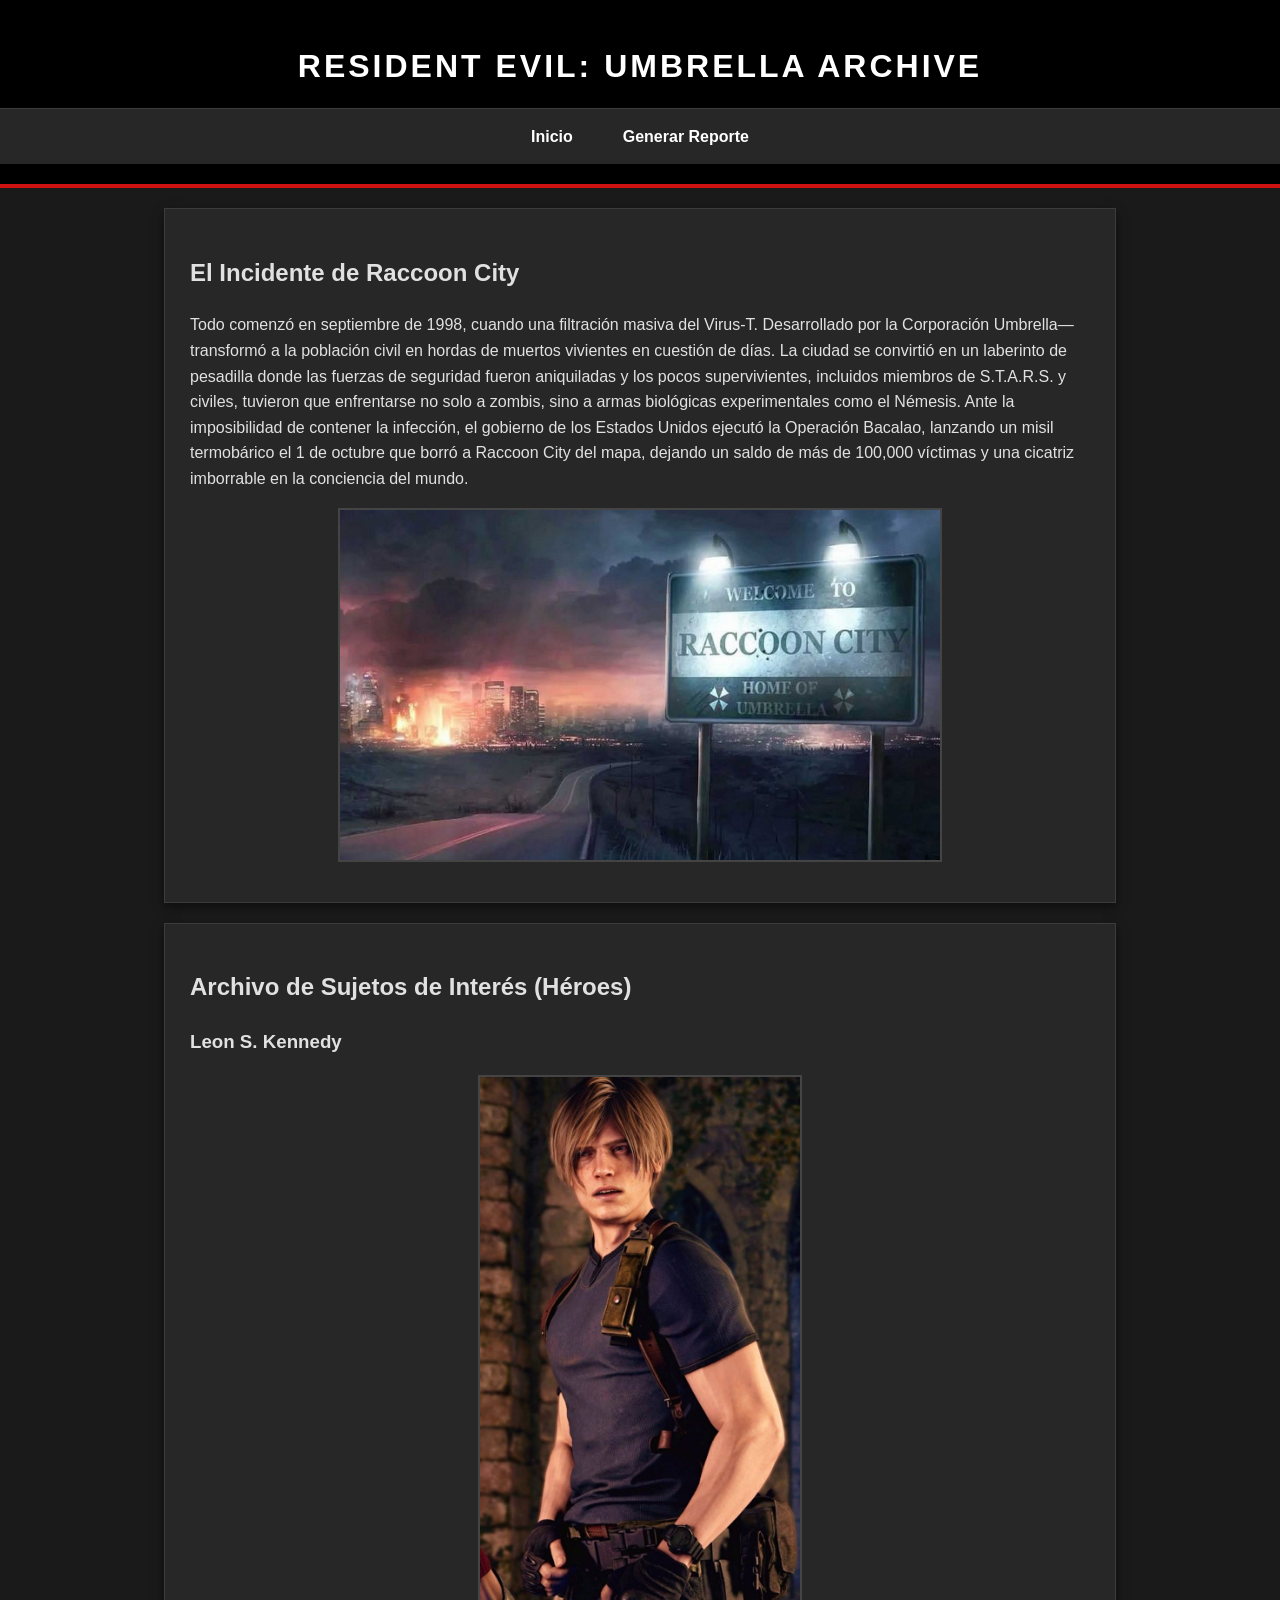
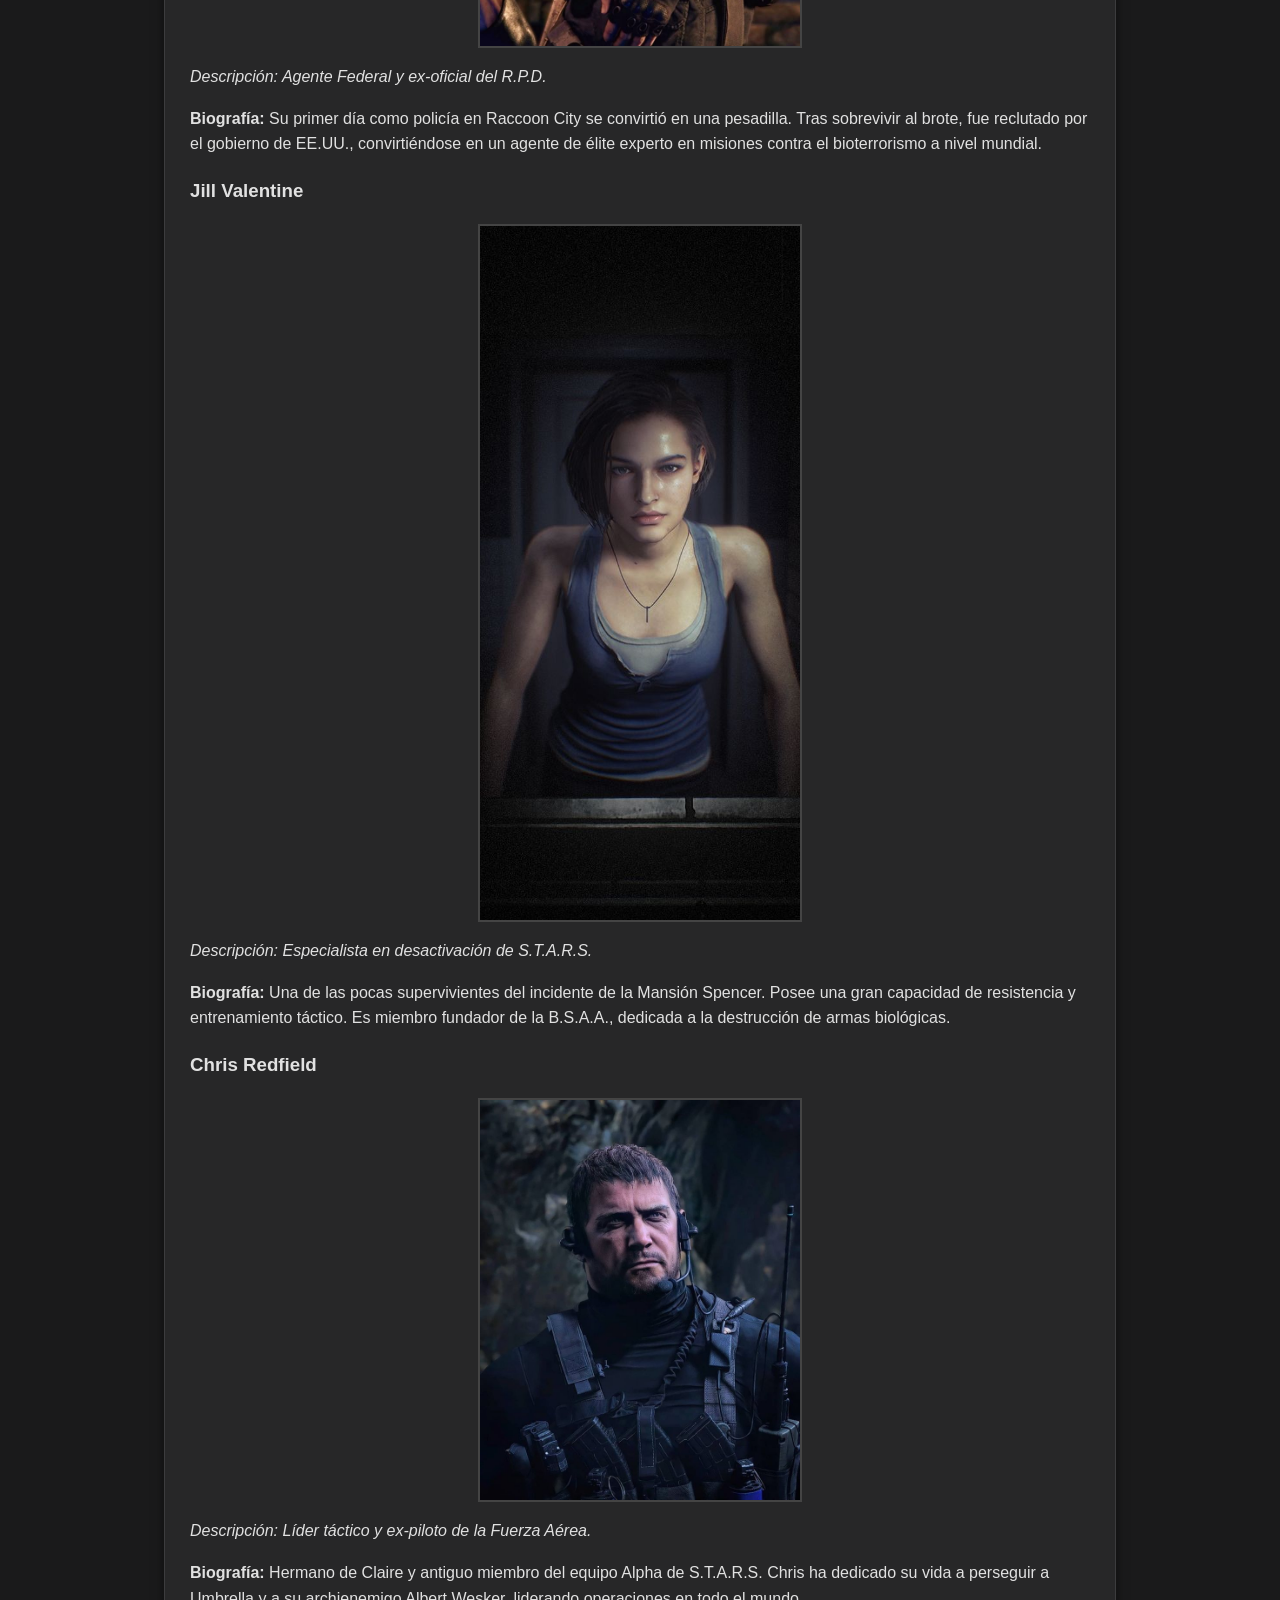
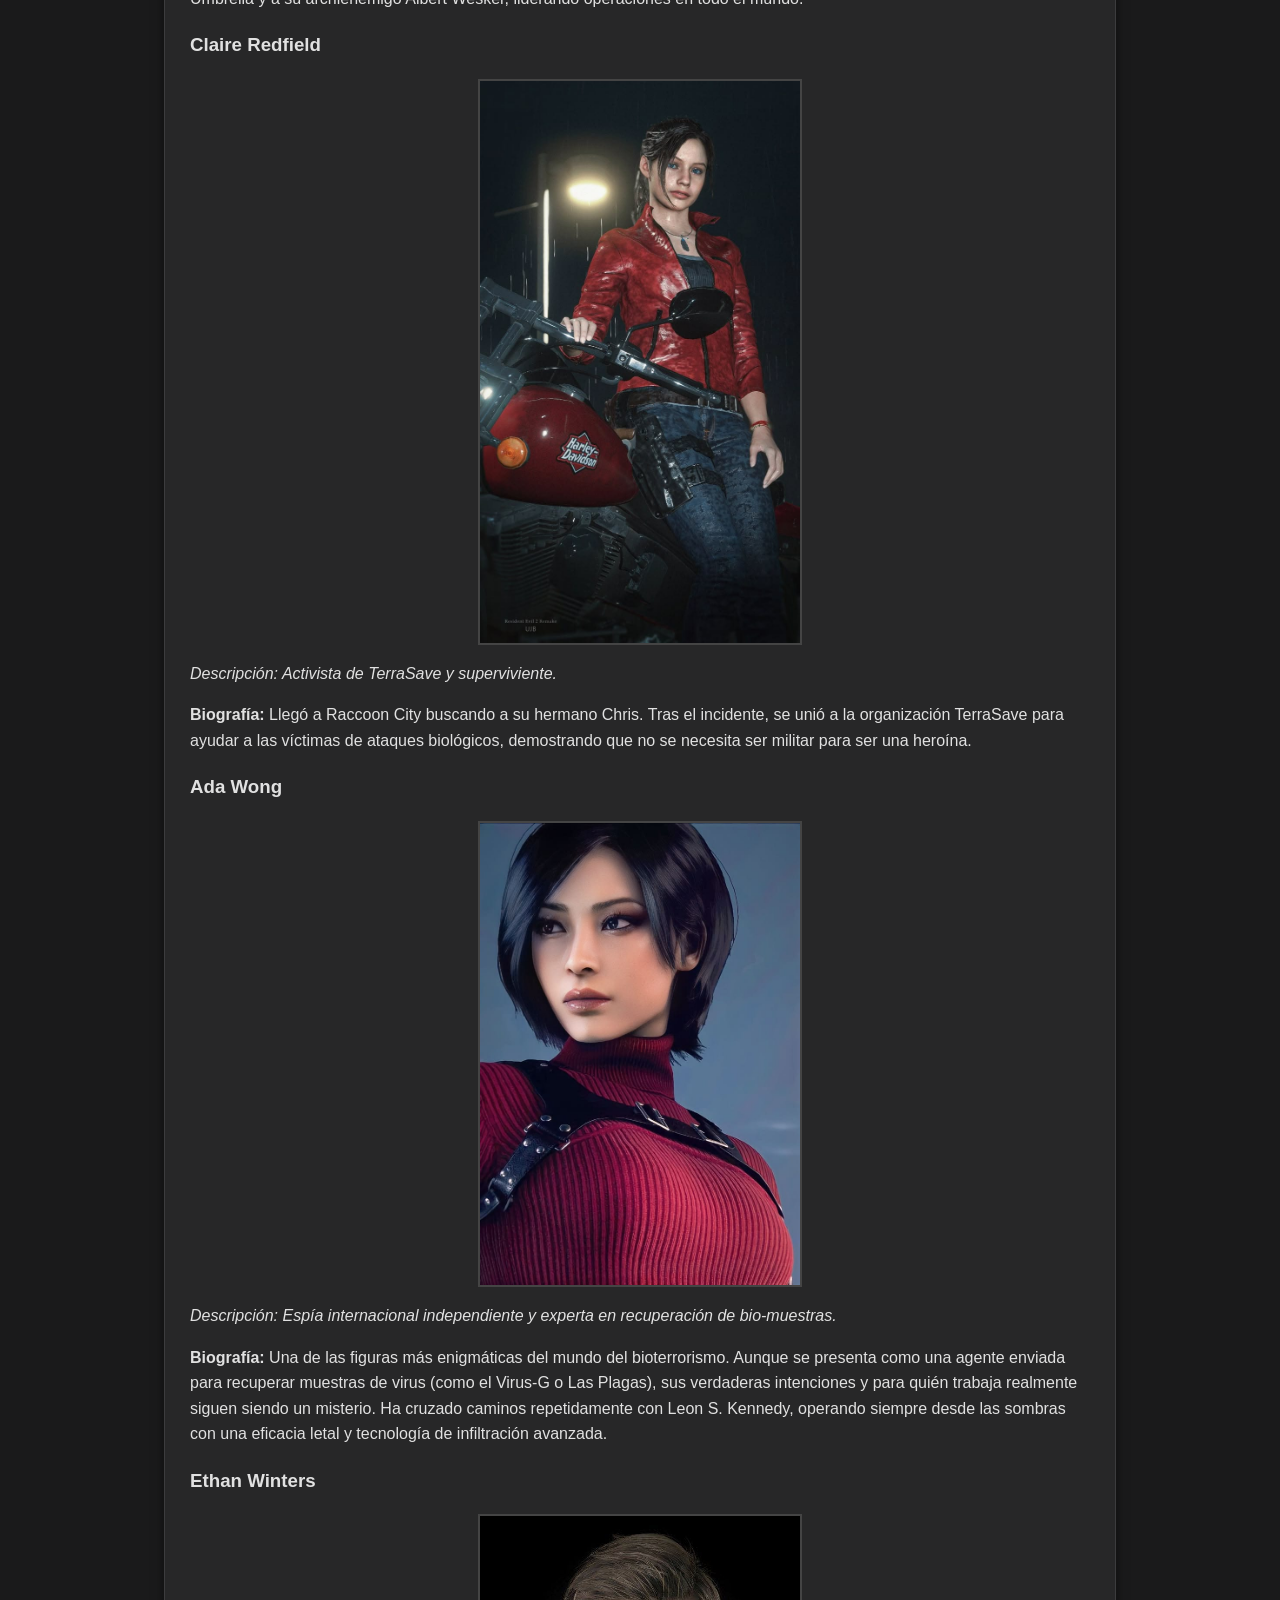
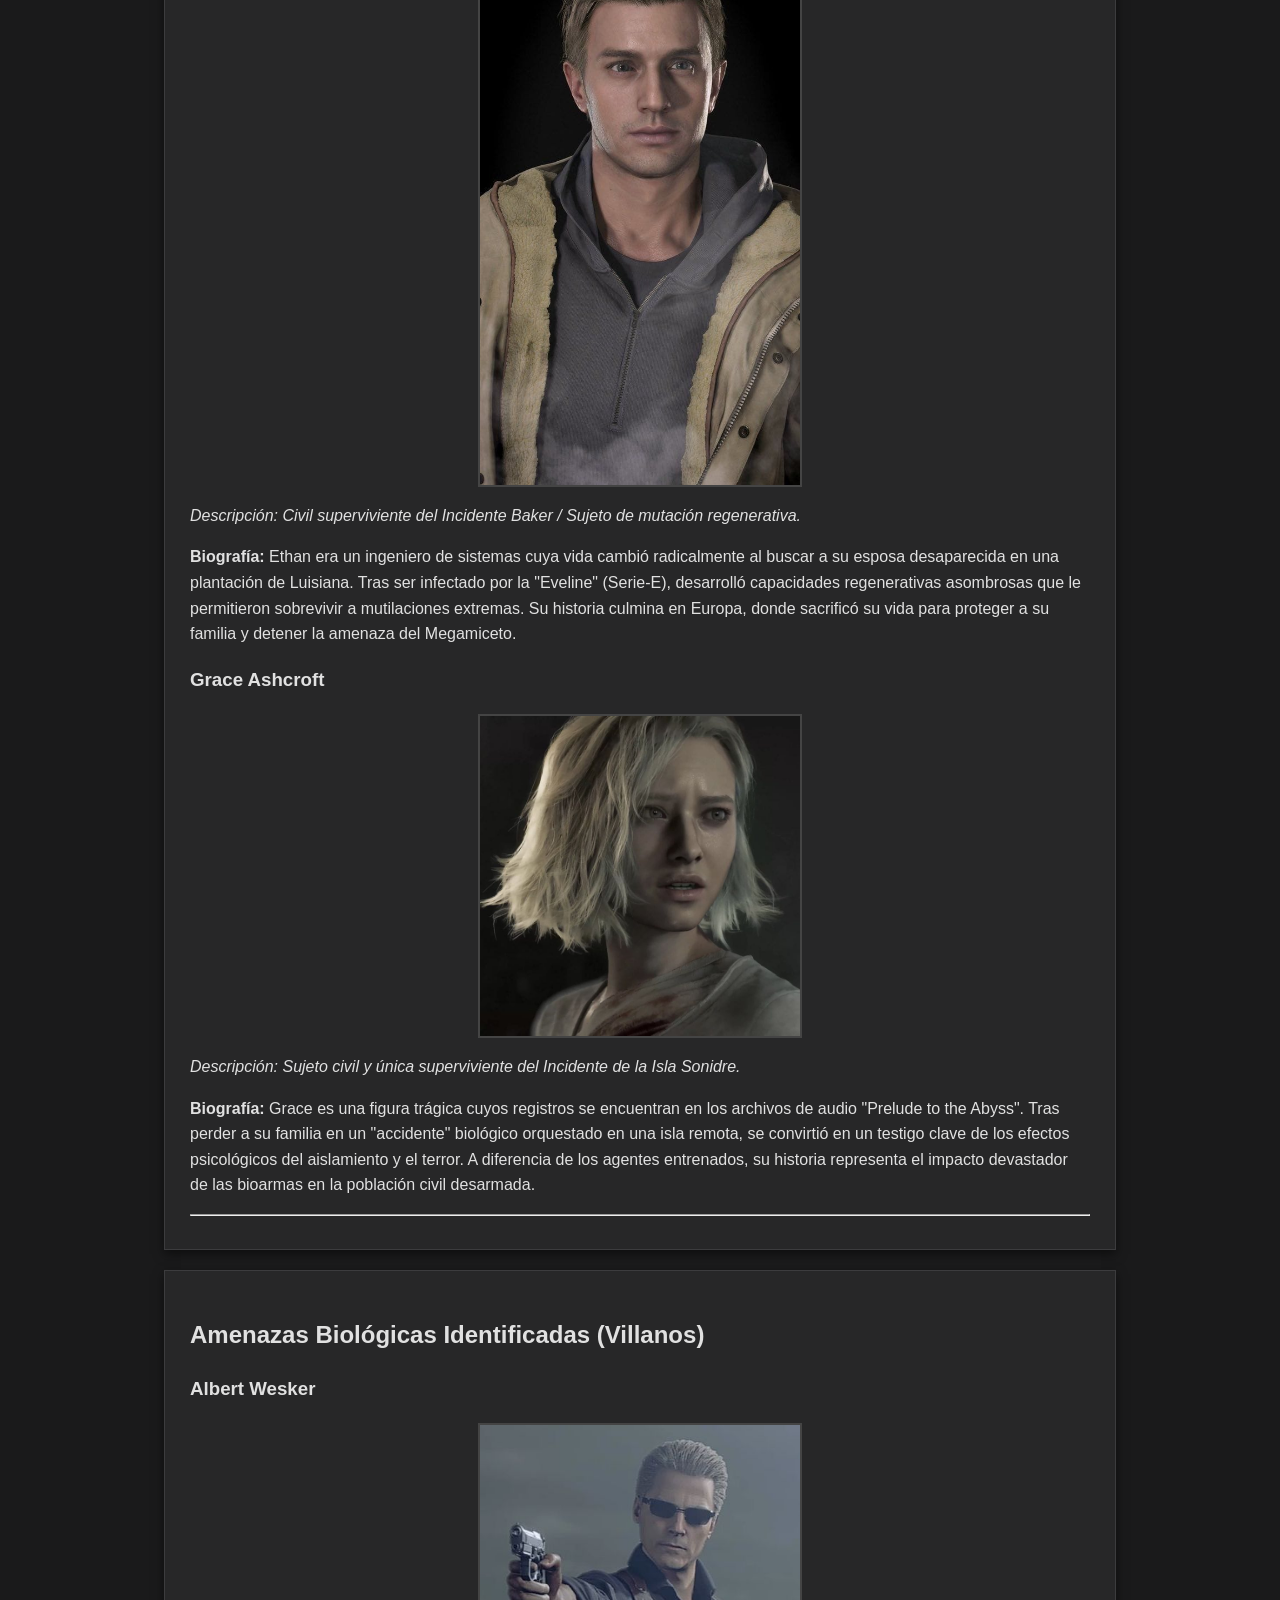
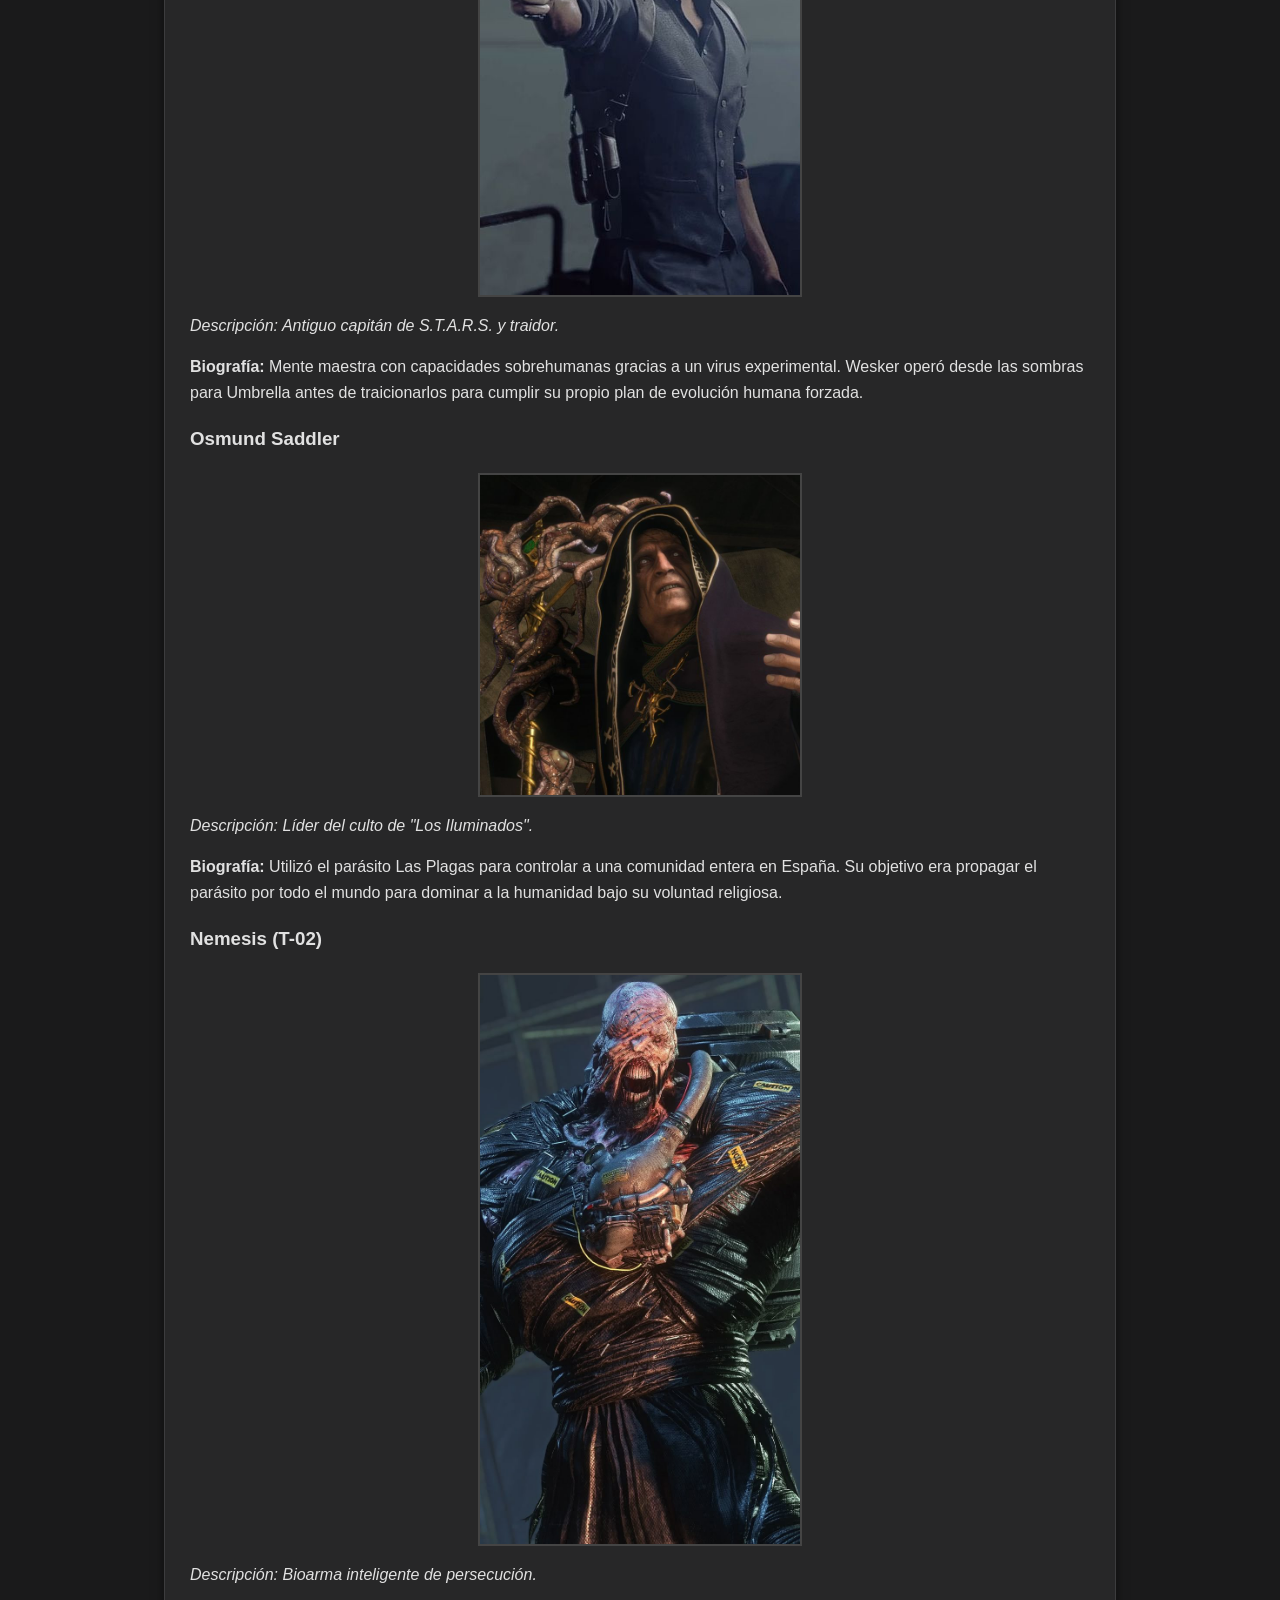
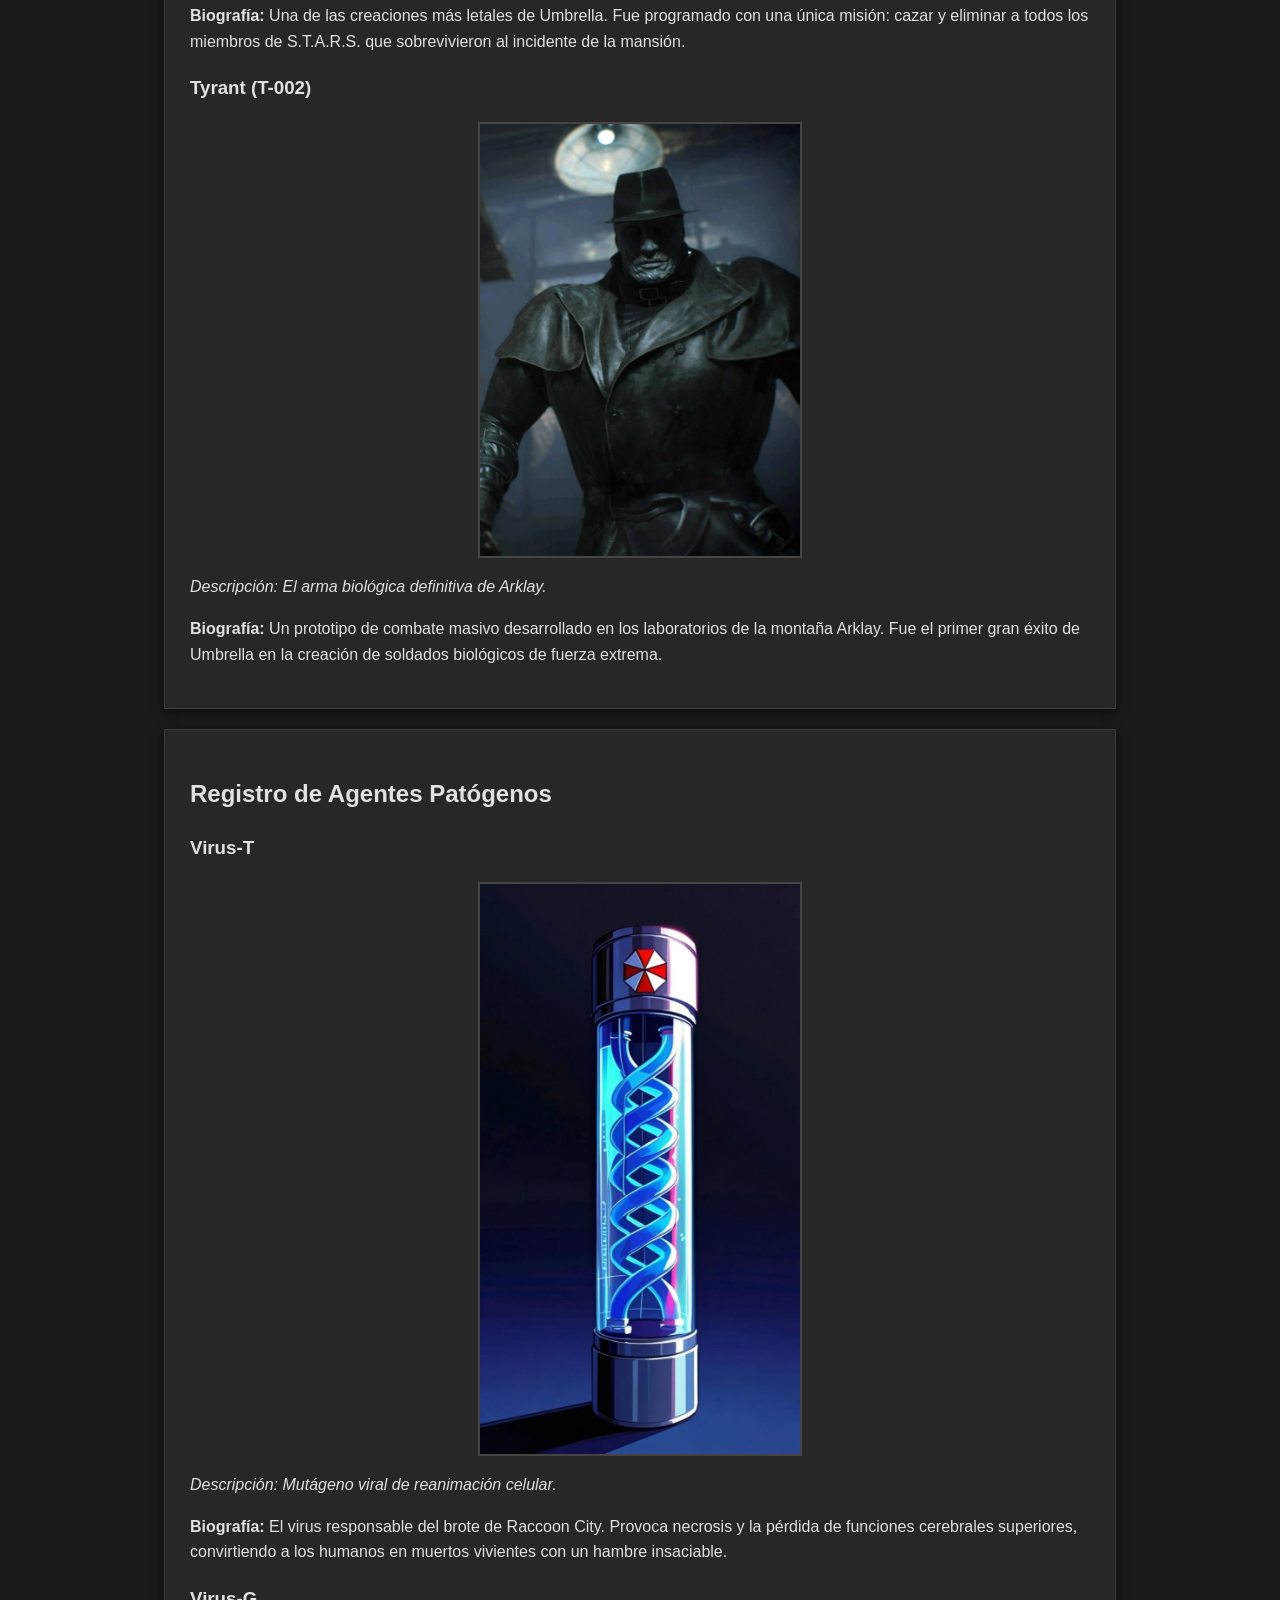
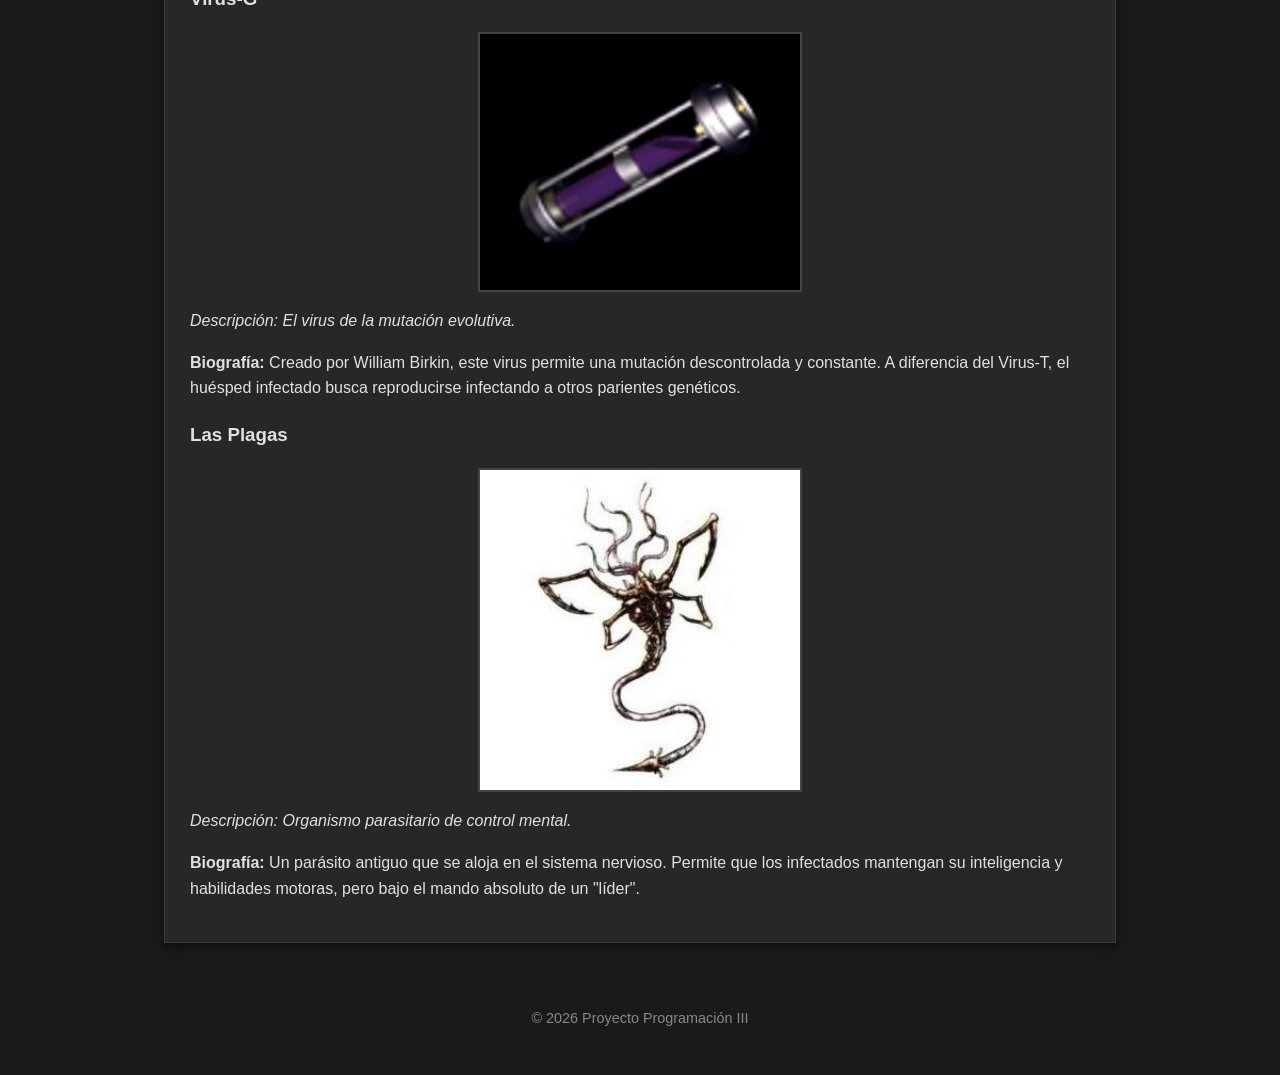
==== index.html @ 29c2317d "Add files via upload" ====
<!DOCTYPE html>
<html lang="es">
<head>
<meta charset="UTF-8">
<title>Resident Evil Wiki - Inicio</title>
<link rel="icon" href="img/1.ico" type="image/x-icon"> 
<link rel="stylesheet" href="estilos.css">
</head>
<body>
<header> 
<h1>Resident Evil: Umbrella Archive</h1>
<nav>
<ul>
<li><a href="index.html">Inicio</a></li>
<li><a href="reporte.html">Generar Reporte</a></li>
</ul>
</nav>
</header>
   <main>
<section>
<article>
<h2>El Incidente de Raccoon City</h2>
<p>Todo comenzó en septiembre de 1998, cuando una filtración masiva del Virus-T. Desarrollado por la Corporación Umbrella— transformó a la población civil en hordas de muertos vivientes en cuestión de días. La ciudad se convirtió en un laberinto de pesadilla donde las fuerzas de seguridad fueron aniquiladas y los pocos supervivientes, incluidos miembros de S.T.A.R.S. y civiles, tuvieron que enfrentarse no solo a zombis, sino a armas biológicas experimentales como el Némesis. Ante la imposibilidad de contener la infección, el gobierno de los Estados Unidos ejecutó la Operación Bacalao, lanzando un misil termobárico el 1 de octubre que borró a Raccoon City del mapa, dejando un saldo de más de 100,000 víctimas y una cicatriz imborrable en la conciencia del mundo.</p>
<img src="img/raccoon.jpg" alt="Raccoon City" class="imagen-raccoon">
</article>
</section>
        <section>
<h2>Archivo de Sujetos de Interés (Héroes)</h2>
<article>
<h3>Leon S. Kennedy</h3>
<img src="img/leon.jpg" alt="Leon S. Kennedy">
<p><em>Descripción: Agente Federal y ex-oficial del R.P.D.</em></p>
<p><strong>Biografía:</strong> Su primer día como policía en Raccoon City se convirtió en una pesadilla. Tras sobrevivir al brote, fue reclutado por el gobierno de EE.UU., convirtiéndose en un agente de élite experto en misiones contra el bioterrorismo a nivel mundial.</p>
</article>
<article>
<h3>Jill Valentine</h3>
<img src="img/jill.jpg" alt="Jill Valentine">
<p><em>Descripción: Especialista en desactivación de S.T.A.R.S.</em></p>
<p><strong>Biografía:</strong> Una de las pocas supervivientes del incidente de la Mansión Spencer. Posee una gran capacidad de resistencia y entrenamiento táctico. Es miembro fundador de la B.S.A.A., dedicada a la destrucción de armas biológicas.</p>
</article>
<article>
<h3>Chris Redfield</h3>
<img src="img/Chris.jpg" alt="Chris Redfield">
<p><em>Descripción: Líder táctico y ex-piloto de la Fuerza Aérea.</em></p>
<p><strong>Biografía:</strong> Hermano de Claire y antiguo miembro del equipo Alpha de S.T.A.R.S. Chris ha dedicado su vida a perseguir a Umbrella y a su archienemigo Albert Wesker, liderando operaciones en todo el mundo.</p>
</article>
<article>
<h3>Claire Redfield</h3>
<img src="img/Claire.jpg" alt="Claire Redfield">
<p><em>Descripción: Activista de TerraSave y superviviente.</em></p>
<p><strong>Biografía:</strong> Llegó a Raccoon City buscando a su hermano Chris. Tras el incidente, se unió a la organización TerraSave para ayudar a las víctimas de ataques biológicos, demostrando que no se necesita ser militar para ser una heroína.</p>
</article>
<article>
<h3>Ada Wong</h3>
<img src="img/Ada.jpg" alt="Ada Wong">
<p><em>Descripción: Espía internacional independiente y experta en recuperación de bio-muestras.</em></p>
<p><strong>Biografía:</strong> Una de las figuras más enigmáticas del mundo del bioterrorismo. Aunque se presenta como una agente enviada para recuperar muestras de virus (como el Virus-G o Las Plagas), sus verdaderas intenciones y para quién trabaja realmente siguen siendo un misterio. Ha cruzado caminos repetidamente con Leon S. Kennedy, operando siempre desde las sombras con una eficacia letal y tecnología de infiltración avanzada.</p>
</article>
<article>
<h3>Ethan Winters</h3>
<img src="img/Ethan.jpg" alt="Ethan Winters">
<p><em>Descripción: Civil superviviente del Incidente Baker / Sujeto de mutación regenerativa.</em></p>
<p><strong>Biografía:</strong> Ethan era un ingeniero de sistemas cuya vida cambió radicalmente al buscar a su esposa desaparecida en una plantación de Luisiana. Tras ser infectado por la "Eveline" (Serie-E), desarrolló capacidades regenerativas asombrosas que le permitieron sobrevivir a mutilaciones extremas. Su historia culmina en Europa, donde sacrificó su vida para proteger a su familia y detener la amenaza del Megamiceto.</p>
</article>
<article>
<h3>Grace Ashcroft</h3>
<img src="img/Grace.jpg" alt="Grace Ashcroft">
<p><em>Descripción: Sujeto civil y única superviviente del Incidente de la Isla Sonidre.</em></p>
<p><strong>Biografía:</strong> Grace es una figura trágica cuyos registros se encuentran en los archivos de audio "Prelude to the Abyss". Tras perder a su familia en un "accidente" biológico orquestado en una isla remota, se convirtió en un testigo clave de los efectos psicológicos del aislamiento y el terror. A diferencia de los agentes entrenados, su historia representa el impacto devastador de las bioarmas en la población civil desarmada.</p>
</article>
<hr>
</section>
<section>
<h2>Amenazas Biológicas Identificadas (Villanos)</h2>
<article>
<h3>Albert Wesker</h3>
<img src="img/Wesker.jpg" alt="Albert Wesker">
<p><em>Descripción: Antiguo capitán de S.T.A.R.S. y traidor.</em></p>
<p><strong>Biografía:</strong> Mente maestra con capacidades sobrehumanas gracias a un virus experimental. Wesker operó desde las sombras para Umbrella antes de traicionarlos para cumplir su propio plan de evolución humana forzada.</p>
</article>
<article>
<h3>Osmund Saddler</h3>
<img src="img/Osmund.jpg" alt="Osmund Saddler">
<p><em>Descripción: Líder del culto de "Los Iluminados".</em></p>
<p><strong>Biografía:</strong> Utilizó el parásito Las Plagas para controlar a una comunidad entera en España. Su objetivo era propagar el parásito por todo el mundo para dominar a la humanidad bajo su voluntad religiosa.</p>
</article>
<article>
<h3>Nemesis (T-02)</h3>
<img src="img/Nemesis.jpg" alt="Nemesis">
<p><em>Descripción: Bioarma inteligente de persecución.</em></p>
<p><strong>Biografía:</strong> Una de las creaciones más letales de Umbrella. Fue programado con una única misión: cazar y eliminar a todos los miembros de S.T.A.R.S. que sobrevivieron al incidente de la mansión.</p>
</article>
<article>
<h3>Tyrant (T-002)</h3>
<img src="img/Tyrant.jpg" alt="Tyrant">
<p><em>Descripción: El arma biológica definitiva de Arklay.</em></p>
<p><strong>Biografía:</strong> Un prototipo de combate masivo desarrollado en los laboratorios de la montaña Arklay. Fue el primer gran éxito de Umbrella en la creación de soldados biológicos de fuerza extrema.</p>
</article>
</section>
<section>
<h2>Registro de Agentes Patógenos</h2>
<article>
<h3>Virus-T</h3>
<img src="img/T.jpg" alt="Virus T">
<p><em>Descripción: Mutágeno viral de reanimación celular.</em></p>
<p><strong>Biografía:</strong> El virus responsable del brote de Raccoon City. Provoca necrosis y la pérdida de funciones cerebrales superiores, convirtiendo a los humanos en muertos vivientes con un hambre insaciable.</p>
</article>
<article>
<h3>Virus-G</h3>
<img src="img/G.jpg" alt="Virus G">
<p><em>Descripción: El virus de la mutación evolutiva.</em></p>
<p><strong>Biografía:</strong> Creado por William Birkin, este virus permite una mutación descontrolada y constante. A diferencia del Virus-T, el huésped infectado busca reproducirse infectando a otros parientes genéticos.</p>
</article>
<article>
<h3>Las Plagas</h3>
<img src="img/Plagas.jpg" alt="Las Plagas">
<p><em>Descripción: Organismo parasitario de control mental.</em></p>
<p><strong>Biografía:</strong> Un parásito antiguo que se aloja en el sistema nervioso. Permite que los infectados mantengan su inteligencia y habilidades motoras, pero bajo el mando absoluto de un "líder".</p>
</article>
</section>
</main>
<footer> 
<p>&copy; 2026 Proyecto Programación III</p>
</footer>
<script src="js/audio.js"></script>
</body>
</html>
---- estilos.css ----
/* Paleta de colores inspirada en la Wiki de Resident Evil */
:root {
    --fondo-principal: #1a1a1b; /* Gris casi negro */
    --fondo-secundario: #272728; /* Gris oscuro para secciones */
    --rojo-umbrella: #ce1212; /* Rojo vibrante */
    --borde: #3c3c3e;
    --texto: #e1e1e1;
    --enlace: #4ea1d3; /* Azul suave para enlaces estilo Wiki */
}
/* Configuración General */
body {
    background-color: var(--fondo-principal);
    color: var(--texto);
    font-family: 'Helvetica Neue', Helvetica, Arial, sans-serif;
    margin: 0;
    padding: 0;
    line-height: 1.6;
}
/* Header y Navegación (Requisito 15) */
header {
    background-color: #000;
    border-bottom: 4px solid var(--rojo-umbrella);
    padding: 20px 0;
    text-align: center;
}
header h1 {
    text-transform: uppercase;
    letter-spacing: 3px;
    margin-bottom: 15px;
    color: #fff;
}
nav ul {
    background: var(--fondo-secundario);
    list-style: none;
    padding: 0;
    margin: 0;
    display: flex;
    justify-content: center;
    border-top: 1px solid var(--borde);
}
nav li a {
    color: #fff;
    text-decoration: none;
    padding: 15px 25px;
    display: block;
    font-weight: bold;
    transition: 0.3s;
}
nav li a:hover {
    background-color: var(--rojo-umbrella);
}
/* Contenedor de Contenido (Secciones y Artículos) */
section, aside, form {
    max-width: 900px;
    margin: 20px auto;
    background-color: var(--fondo-secundario);
    padding: 25px;
    border: 1px solid var(--borde);
    box-shadow: 0 4px 10px rgba(0,0,0,0.5);
}
/* Imágenes */
img {
    width: 320px;
    height: auto;
    border: 2px solid #444;
    display: block;
    margin: 15px auto;
}

.imagen-raccoon {
    width: 600px;
    height: 350px;
    object-fit: cover;
}
/* Formulario*/
fieldset {
    border: 1px solid var(--rojo-umbrella);
    padding: 20px;
}
legend {
    color: var(--rojo-umbrella);
    font-weight: bold;
    padding: 0 10px;
}
label {
    display: block;
    margin-top: 10px;
}
input[type="text"], select {
    width: 100%;
    padding: 10px;
    margin-top: 5px;
    background: #111;
    border: 1px solid var(--borde);
    color: white;
}
input[type="submit"] {
    background-color: var(--rojo-umbrella);
    color: white;
    border: none;
    padding: 12px 25px;
    margin-top: 20px;
    cursor: pointer;
    font-weight: bold;
    text-transform: uppercase;
}
input[type="submit"]:hover {
    background-color: #ff0000;
}
/* Enlaces Externos (Requisito 17) */
a {
    color: var(--enlace);
}
/* Footer (Requisito 15) */
footer {
    text-align: center;
    padding: 30px;
    font-size: 0.9em;
    color: #888;
}
/* Adaptabilidad Móvil (Requisito 9) */
@media (max-width: 600px) {
    nav ul {
        flex-direction: column;
    }
    nav li a {
        text-align: center;
        border-bottom: 1px solid var(--borde);
    }
}
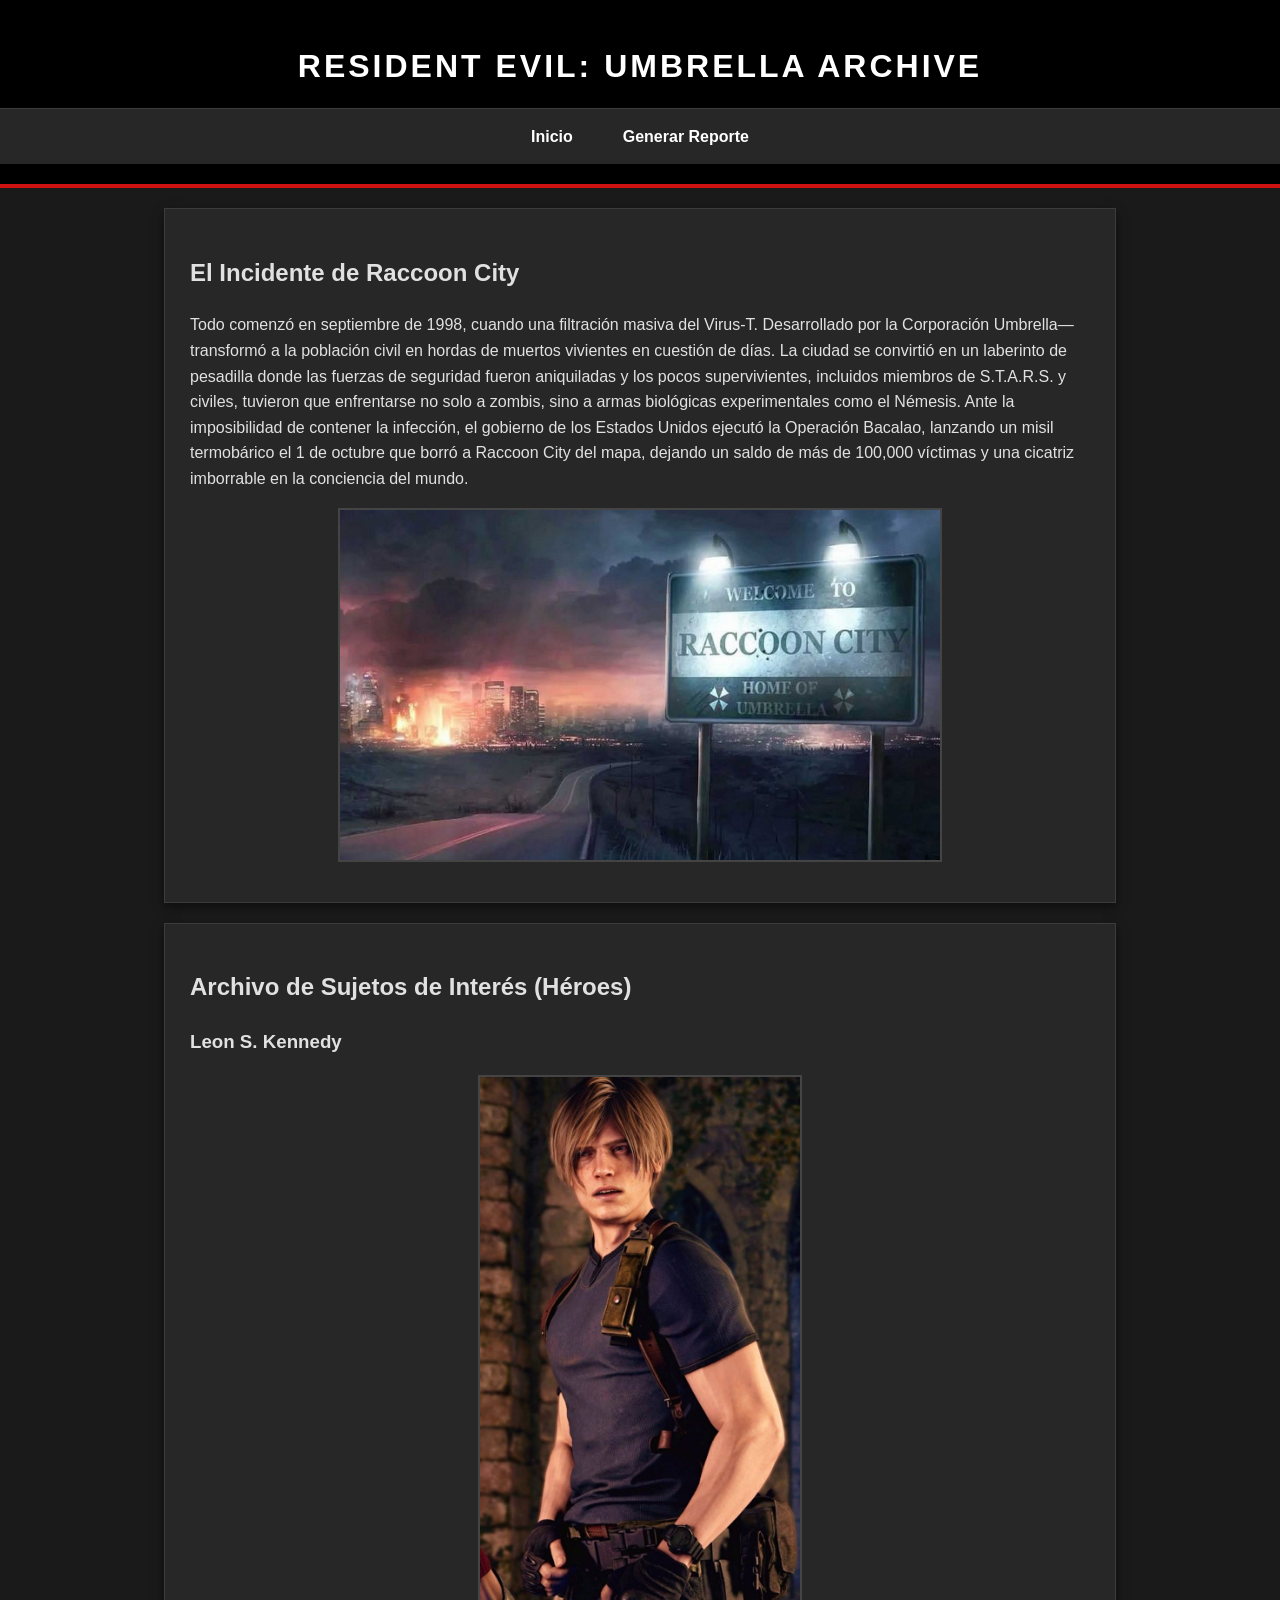
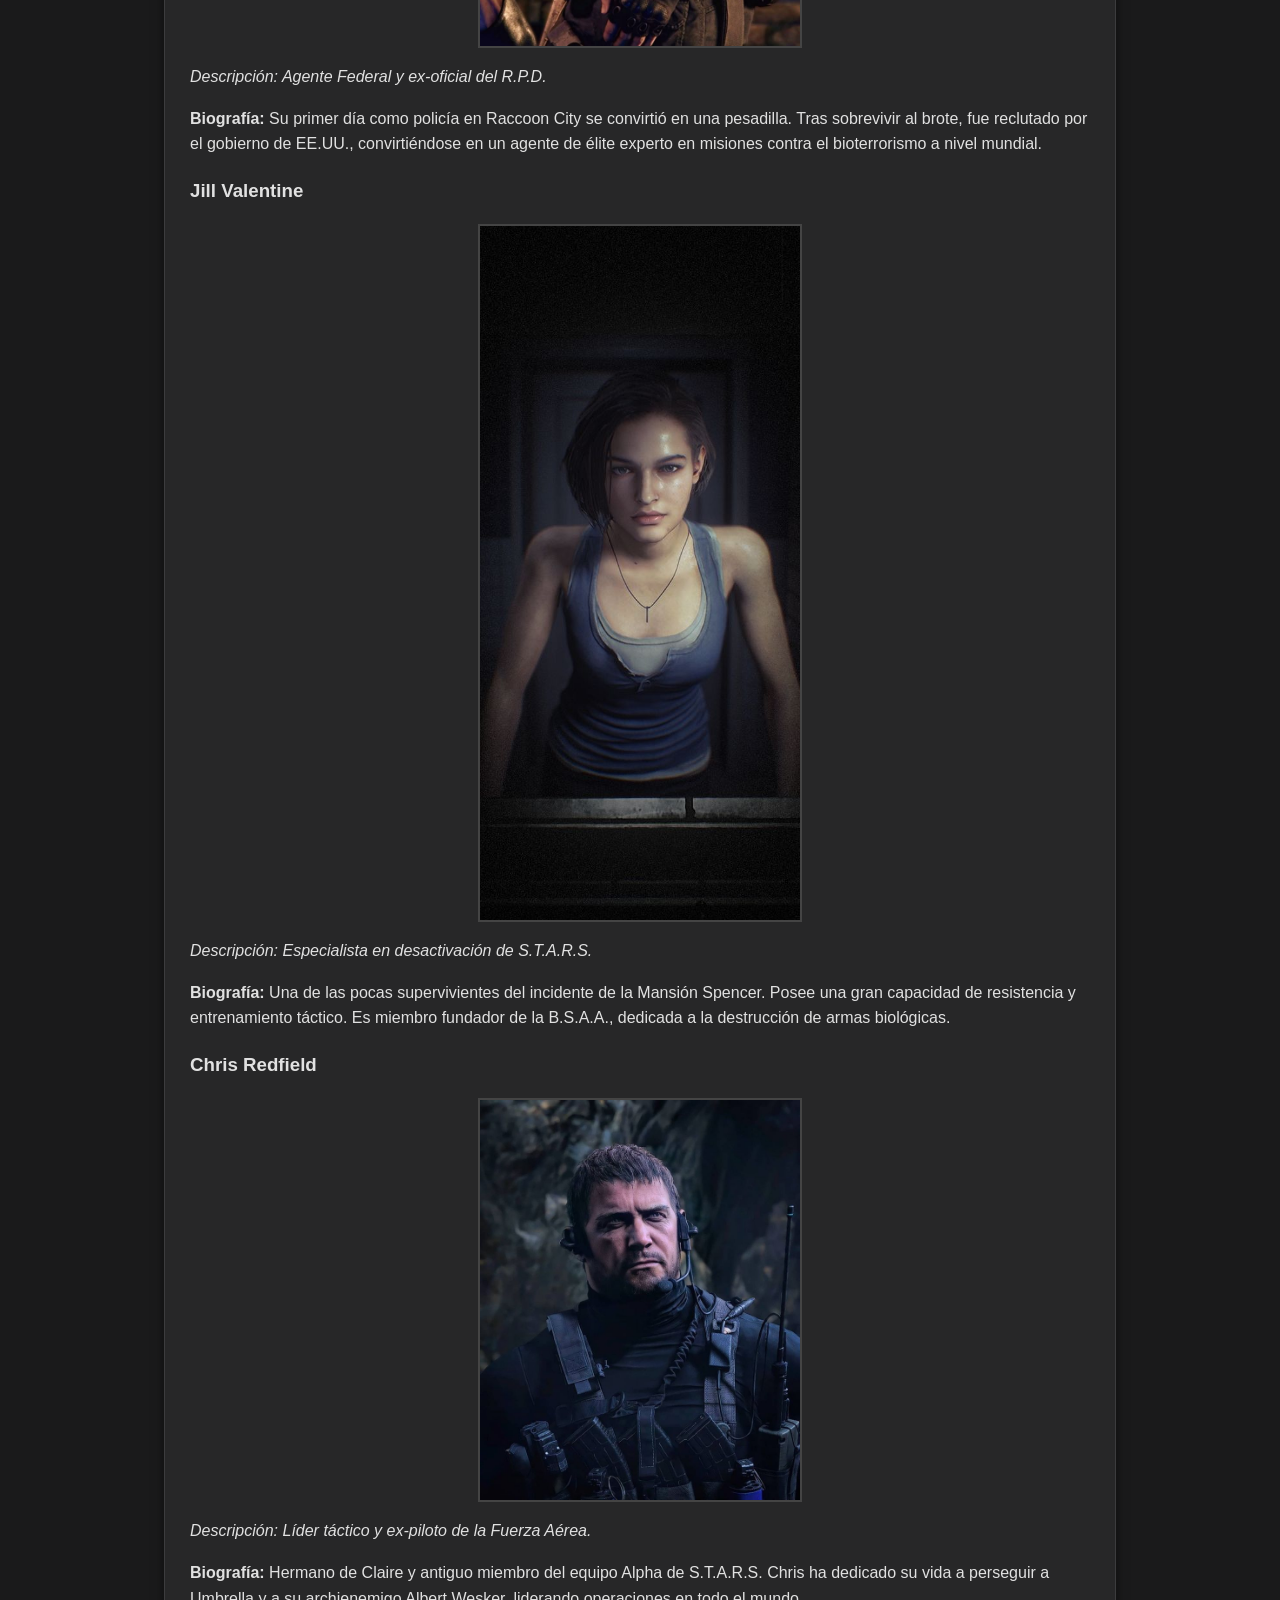
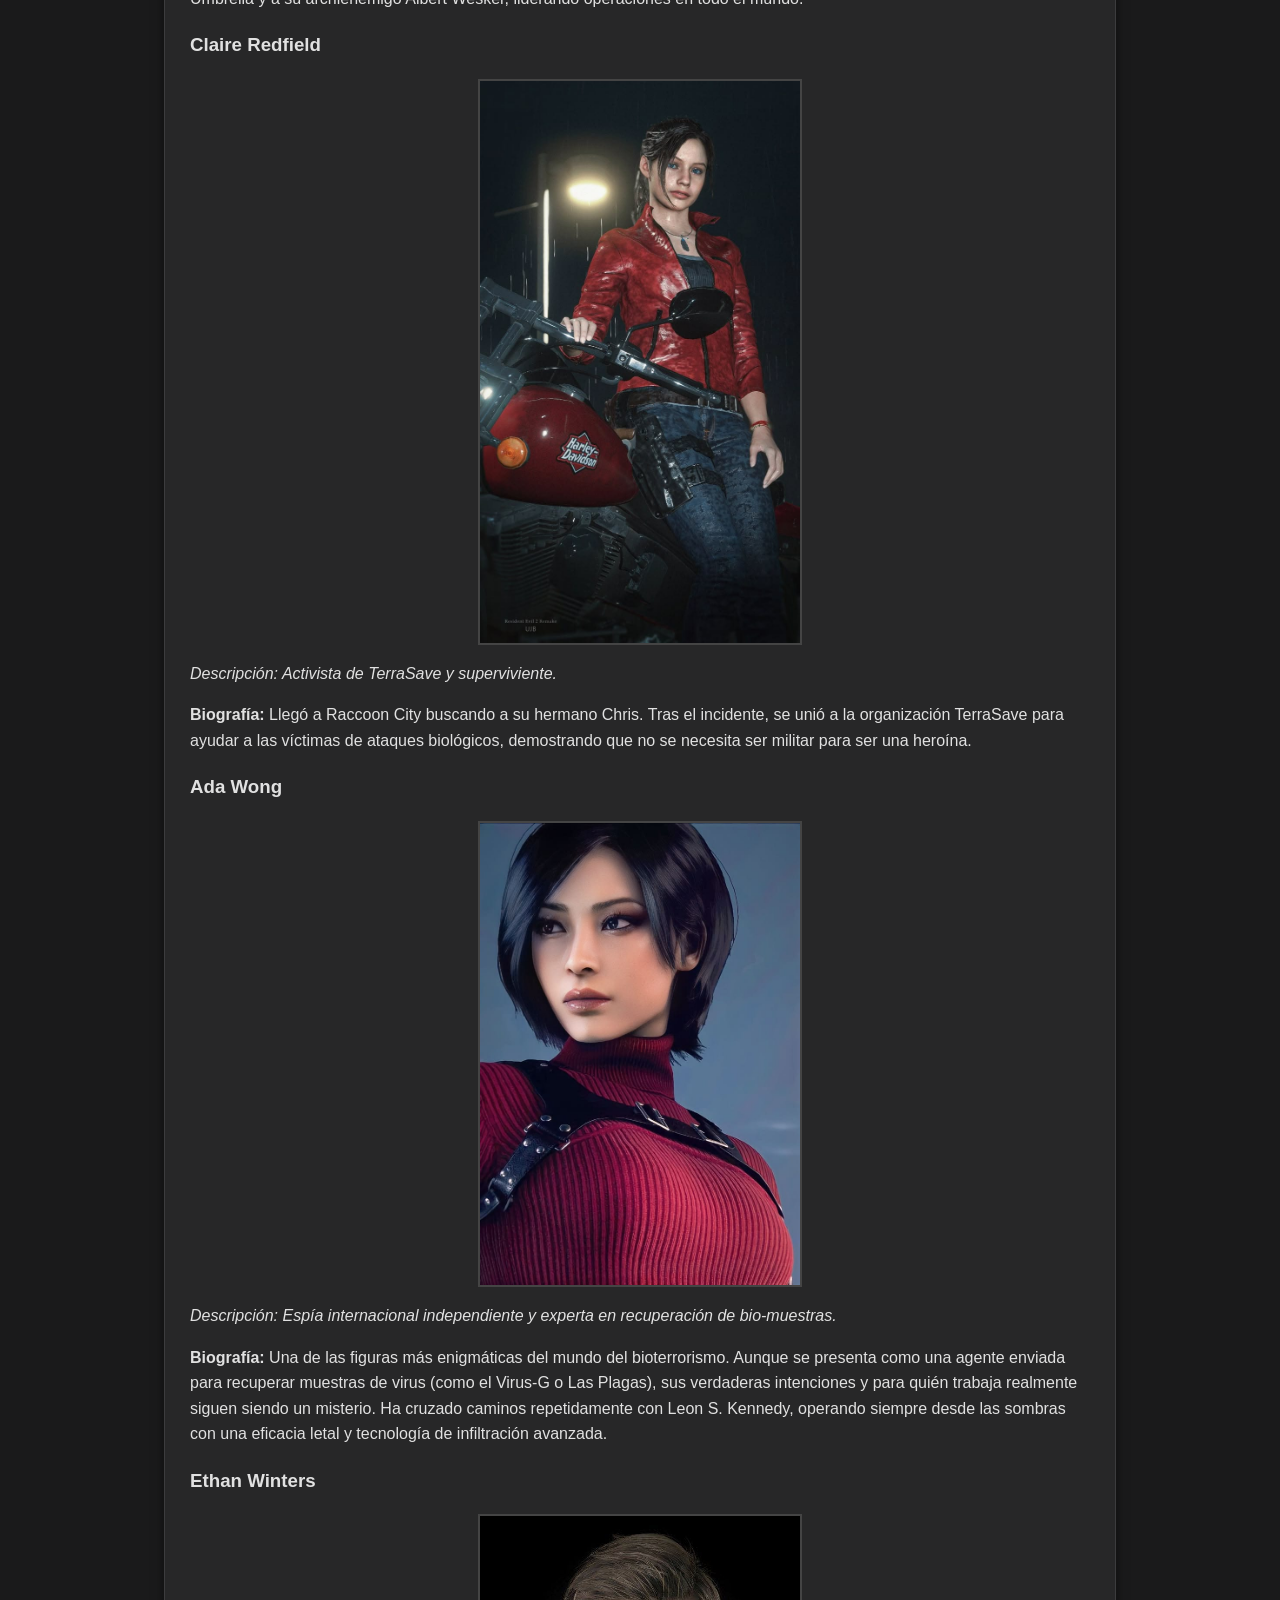
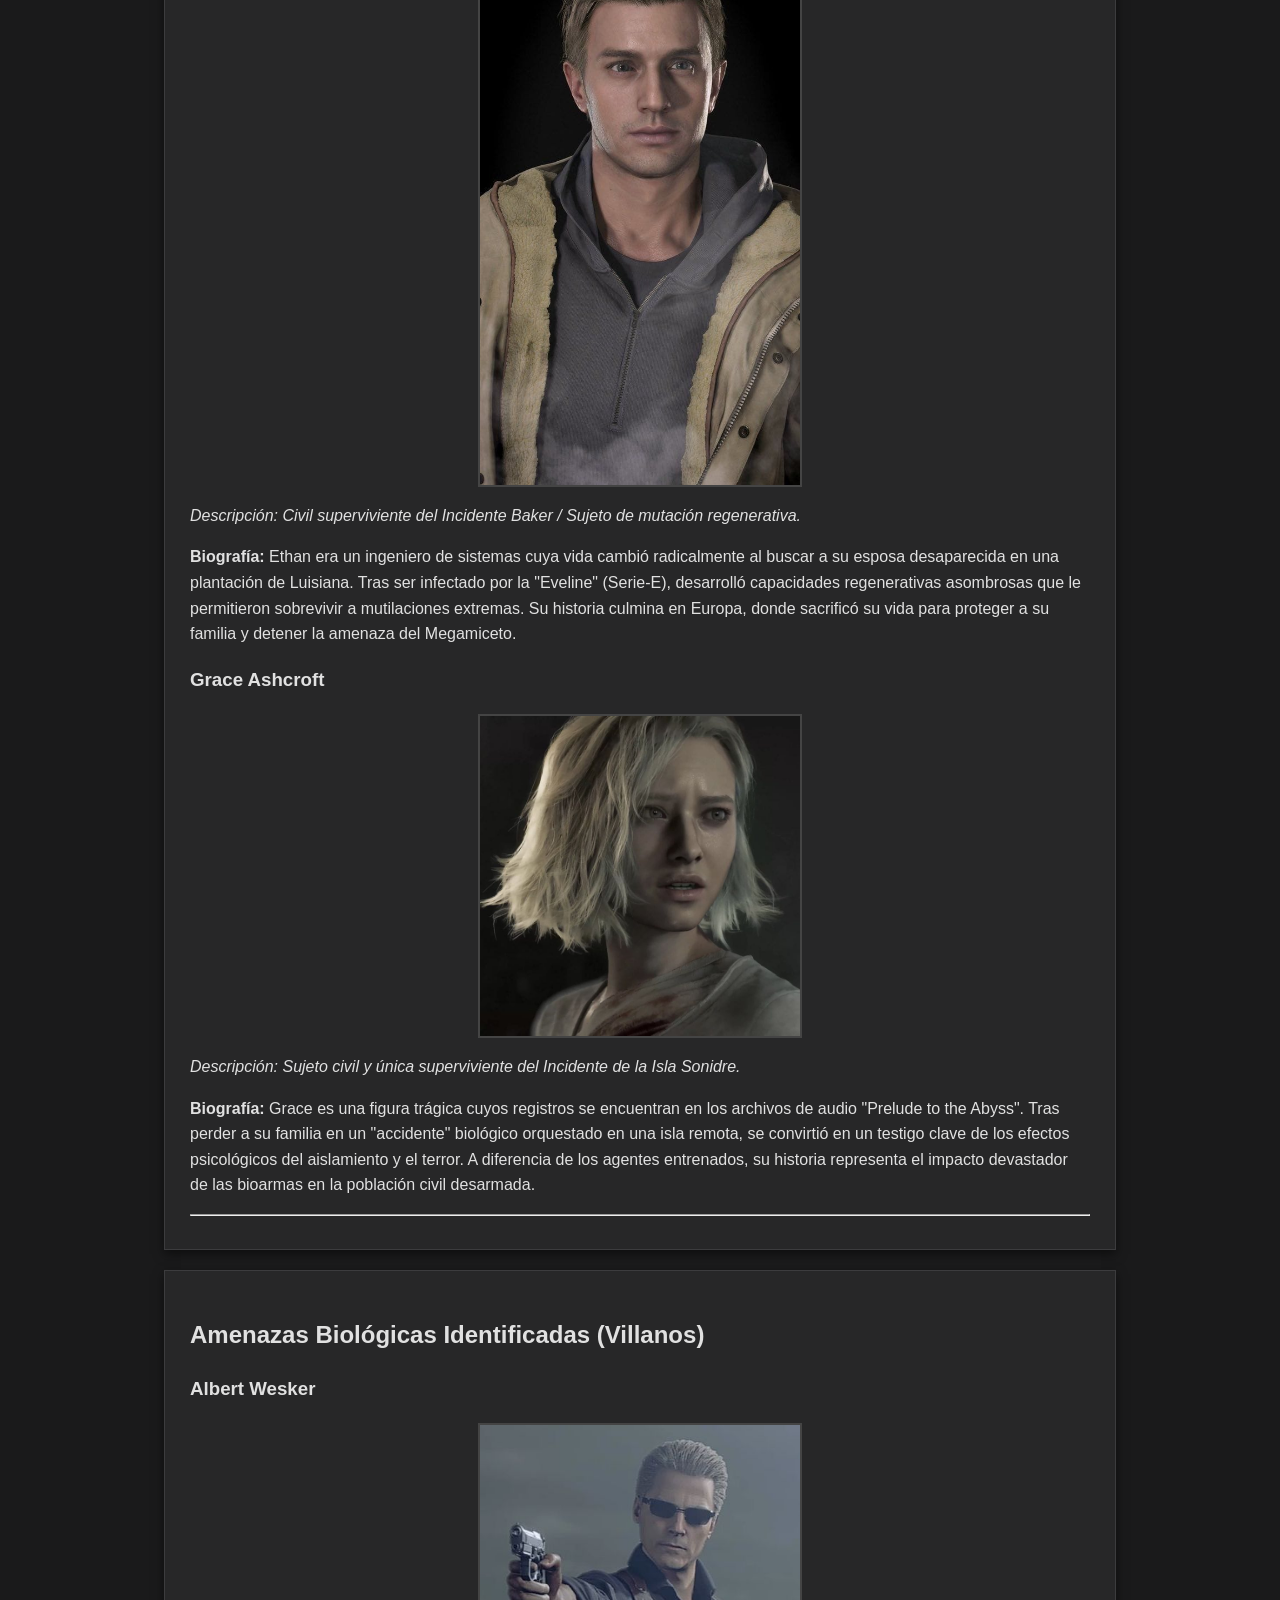
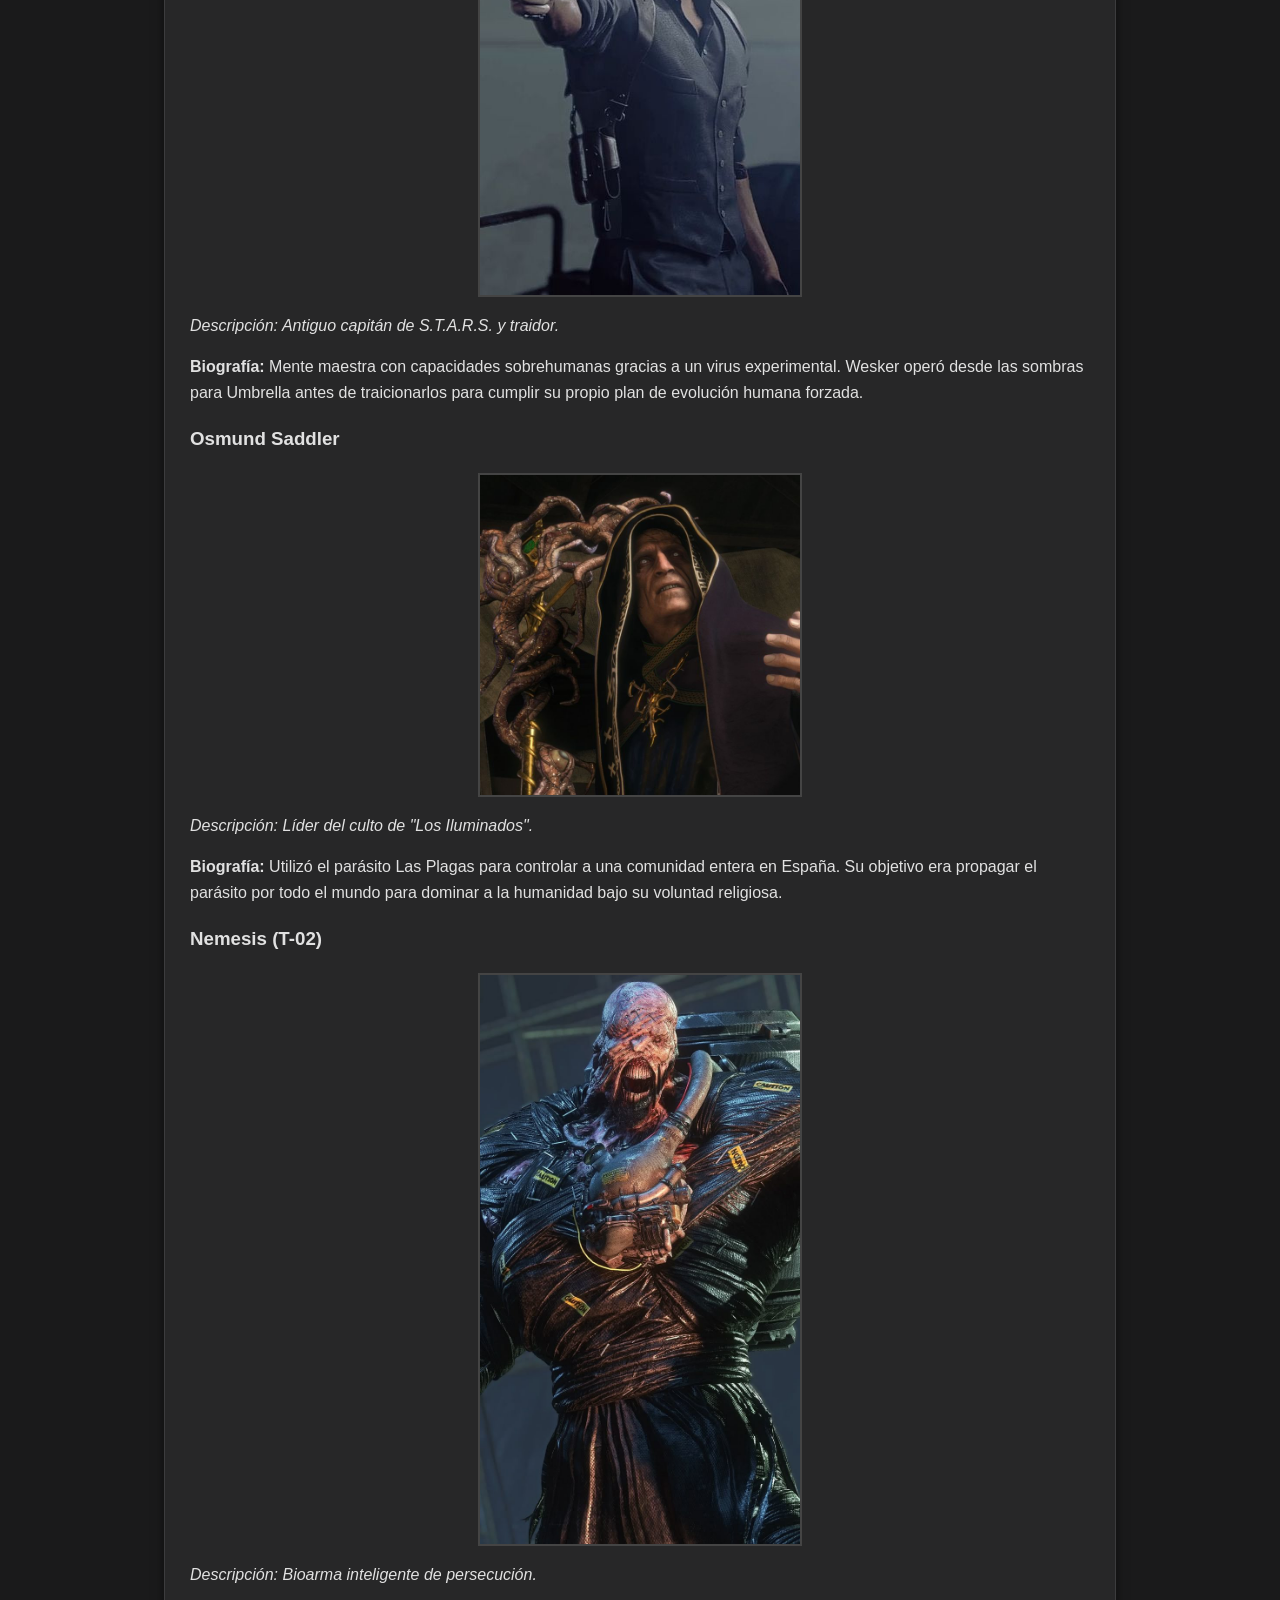
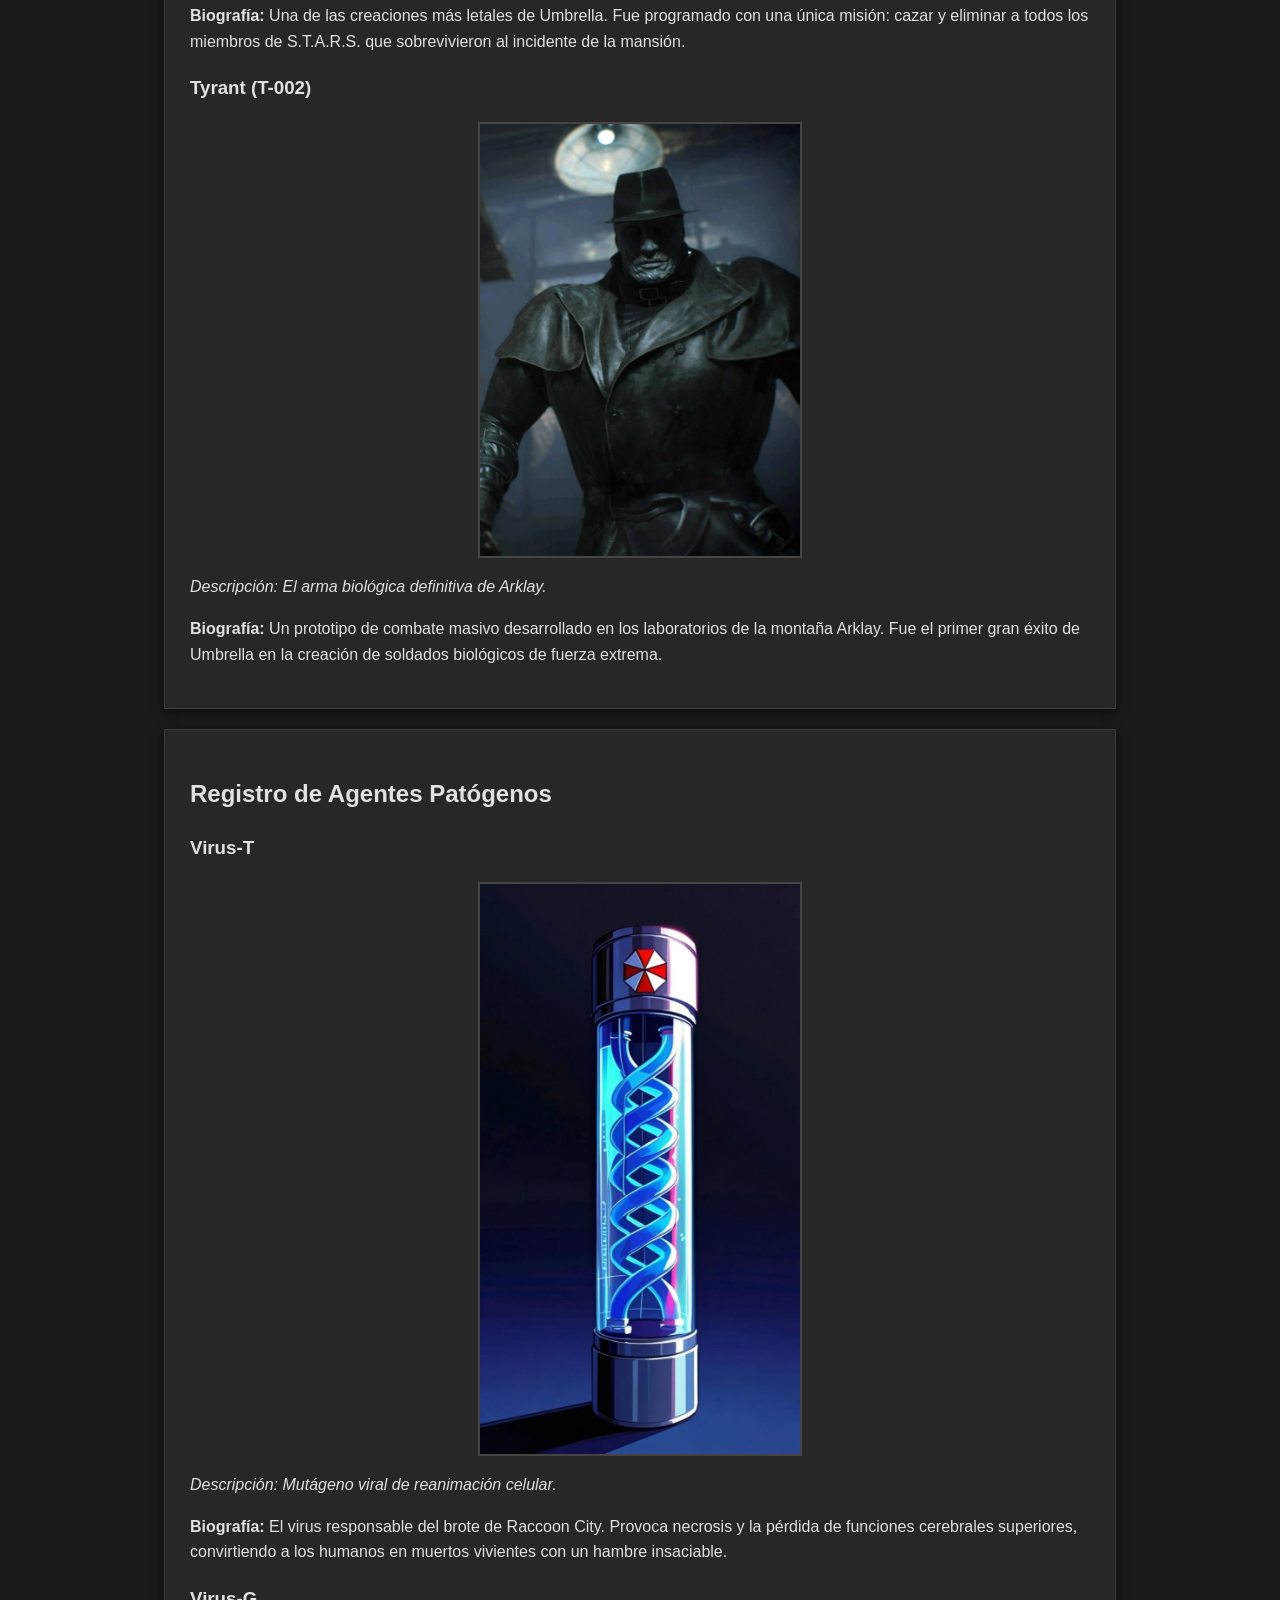
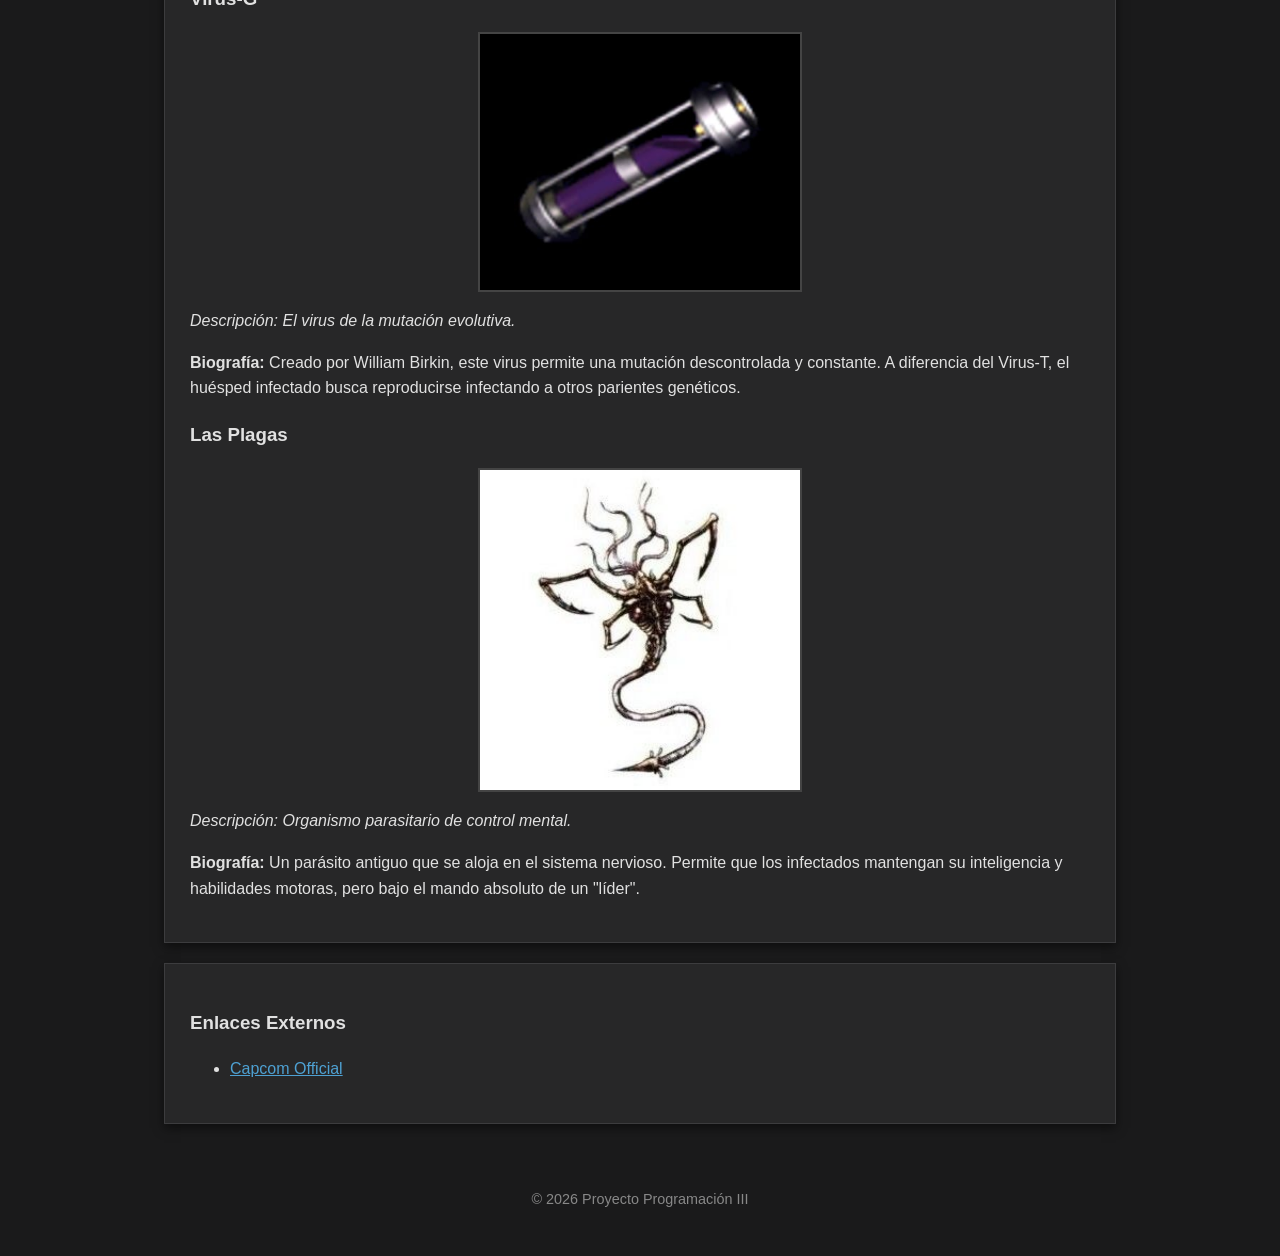
==== commit 9f8d4730: "Update index.html" ====
--- a/index.html
+++ b/index.html
@@ -2,7 +2,7 @@
 <html lang="es">
 <head>
 <meta charset="UTF-8">
-<title>Resident Evil Wiki - Inicio</title>
+<title>Resident Evil - Inicio</title>
 <link rel="icon" href="img/1.ico" type="image/x-icon"> 
 <link rel="stylesheet" href="estilos.css">
 </head>
@@ -118,10 +118,17 @@
 <p><strong>Biografía:</strong> Un parásito antiguo que se aloja en el sistema nervioso. Permite que los infectados mantengan su inteligencia y habilidades motoras, pero bajo el mando absoluto de un "líder".</p>
 </article>
 </section>
+<aside>
+<h3>Enlaces Externos</h3> <ul>
+<li><a href="https://www.capcom.com" target="_blank">Capcom Official</a></li>
+</ul>
+</aside>
 </main>
 <footer> 
 <p>&copy; 2026 Proyecto Programación III</p>
 </footer>
 <script src="js/audio.js"></script>
 </body>
-</html>+
+</html>
+
